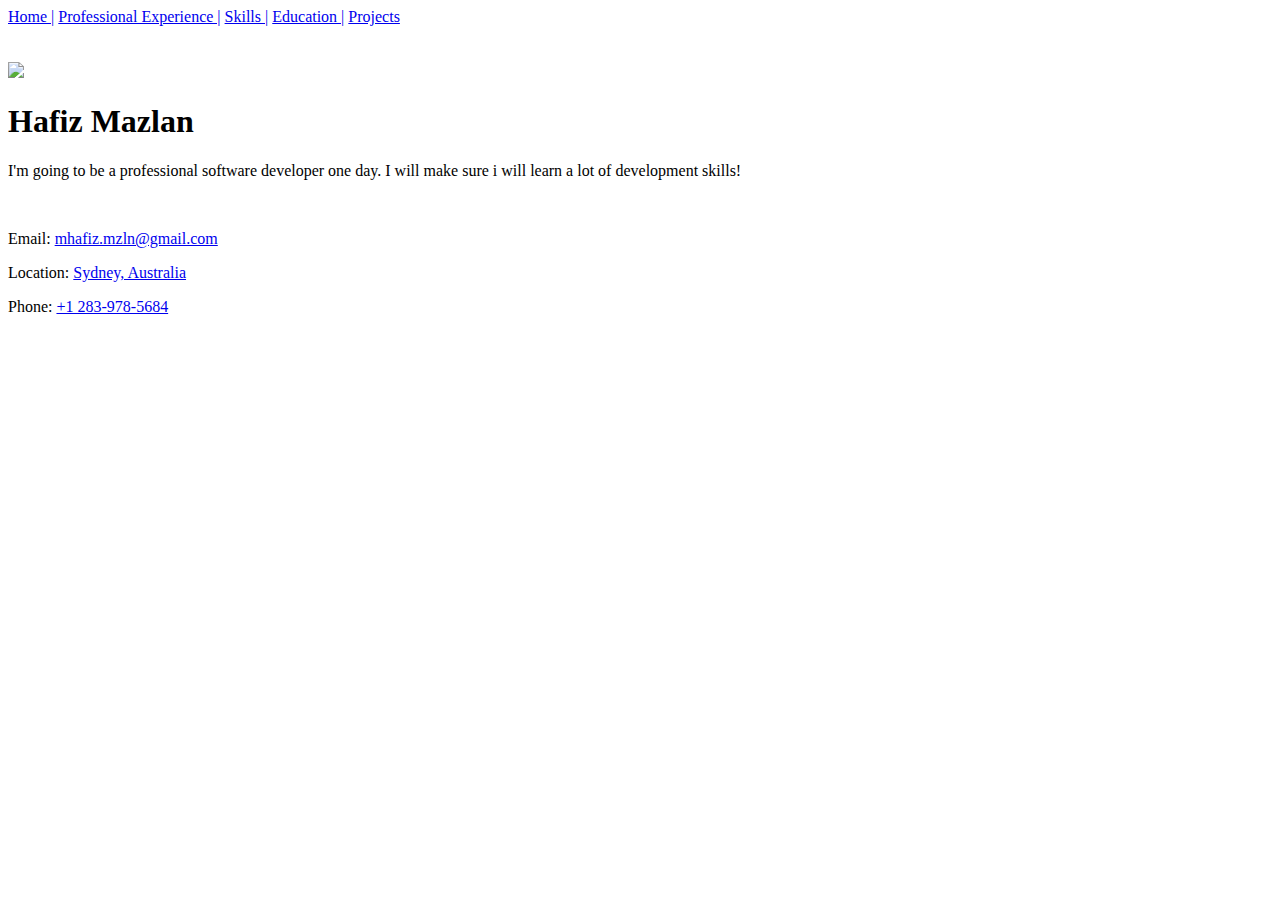
==== index.html @ 517a49a9 "update" ====
<!DOCTYPE html>

<html>
    <head>
        <title>Home</title>
        <link rel="stylesheet" href="./styles/index.css">
    </head>
    <body>
        <nav>
            <a href="./index.html">Home |</a>
            <a href="./experience.html">Professional Experience |</a> 
            <a href="./skill.html">Skills |</a>
            <a href="./education.html">Education |</a>
            <a href="./projects.html">Projects</a><br><br><br>
        </nav>
        


        <main> 
            <div>
                <img class="avatar" src=".\gambar\ali.jpeg" >
            
                <h1>Hafiz Mazlan</h1>
    
                <p>I'm going to be a professional software developer one day. I will make sure i will learn a lot of development skills!</p><br>
                
            </div> 
           <div class="container">
            <div class="box" id="red"></div>
            <div class="box" id="yellow"></div>
            <div class="box" id="blue"></div>
           </div>
        </main>
            
        <footer>
            <p>Email: <a href="mailto:mhafiz.mzln@gmail.com">mhafiz.mzln@gmail.com </a> </p>
            <p>Location: <a href="https://goo.gl/maps/i4Wdw2DAuJV5KTGU7">Sydney, Australia</a> </p>
            <p>Phone: <a href="tel:+12839785684">+1 283-978-5684</a> </p>


        </footer>
    </body>
</html>
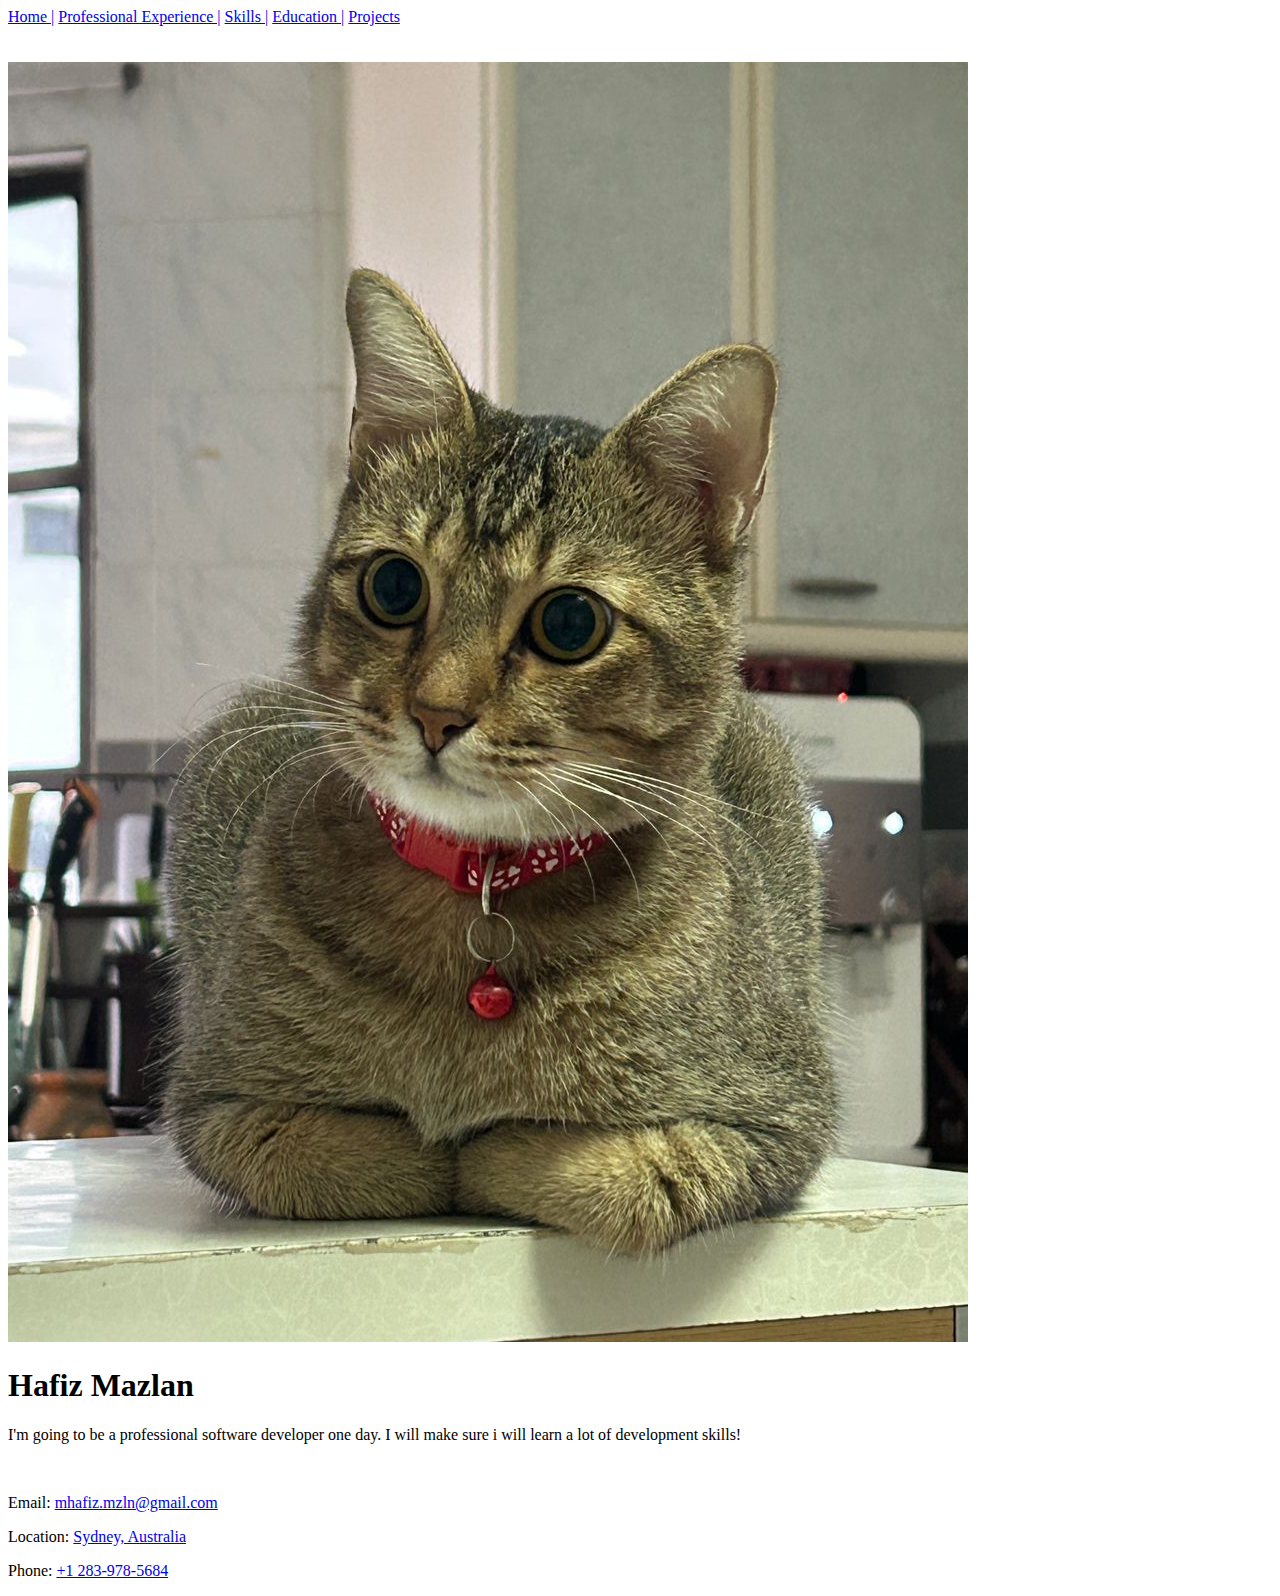
==== commit 34a57cba: "update resume" ====
--- a/index.html
+++ b/index.html
@@ -18,7 +18,7 @@
 
         <main> 
             <div>
-                <img class="avatar" src=".\gambar\ali.jpeg" >
+                <img class="avatar" src=".\Gambar\ali.jpeg" >
             
                 <h1>Hafiz Mazlan</h1>
     
